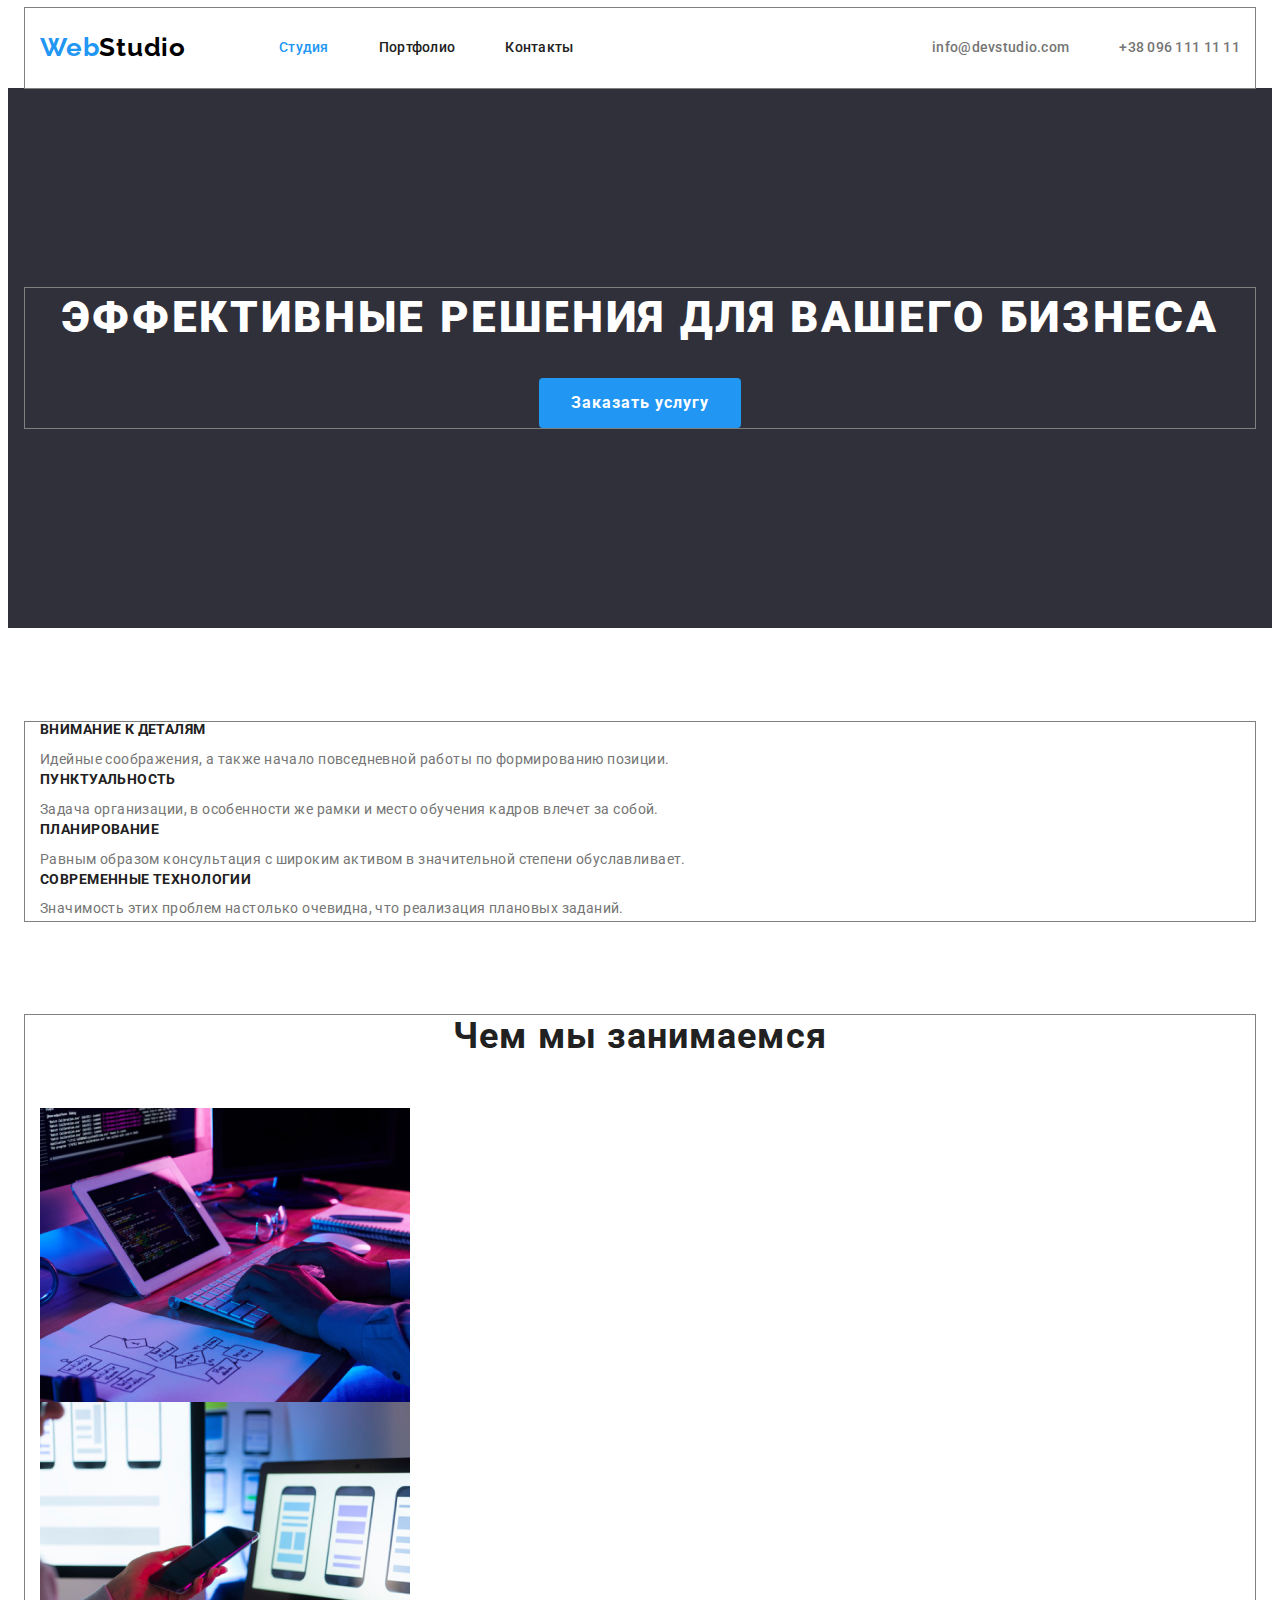
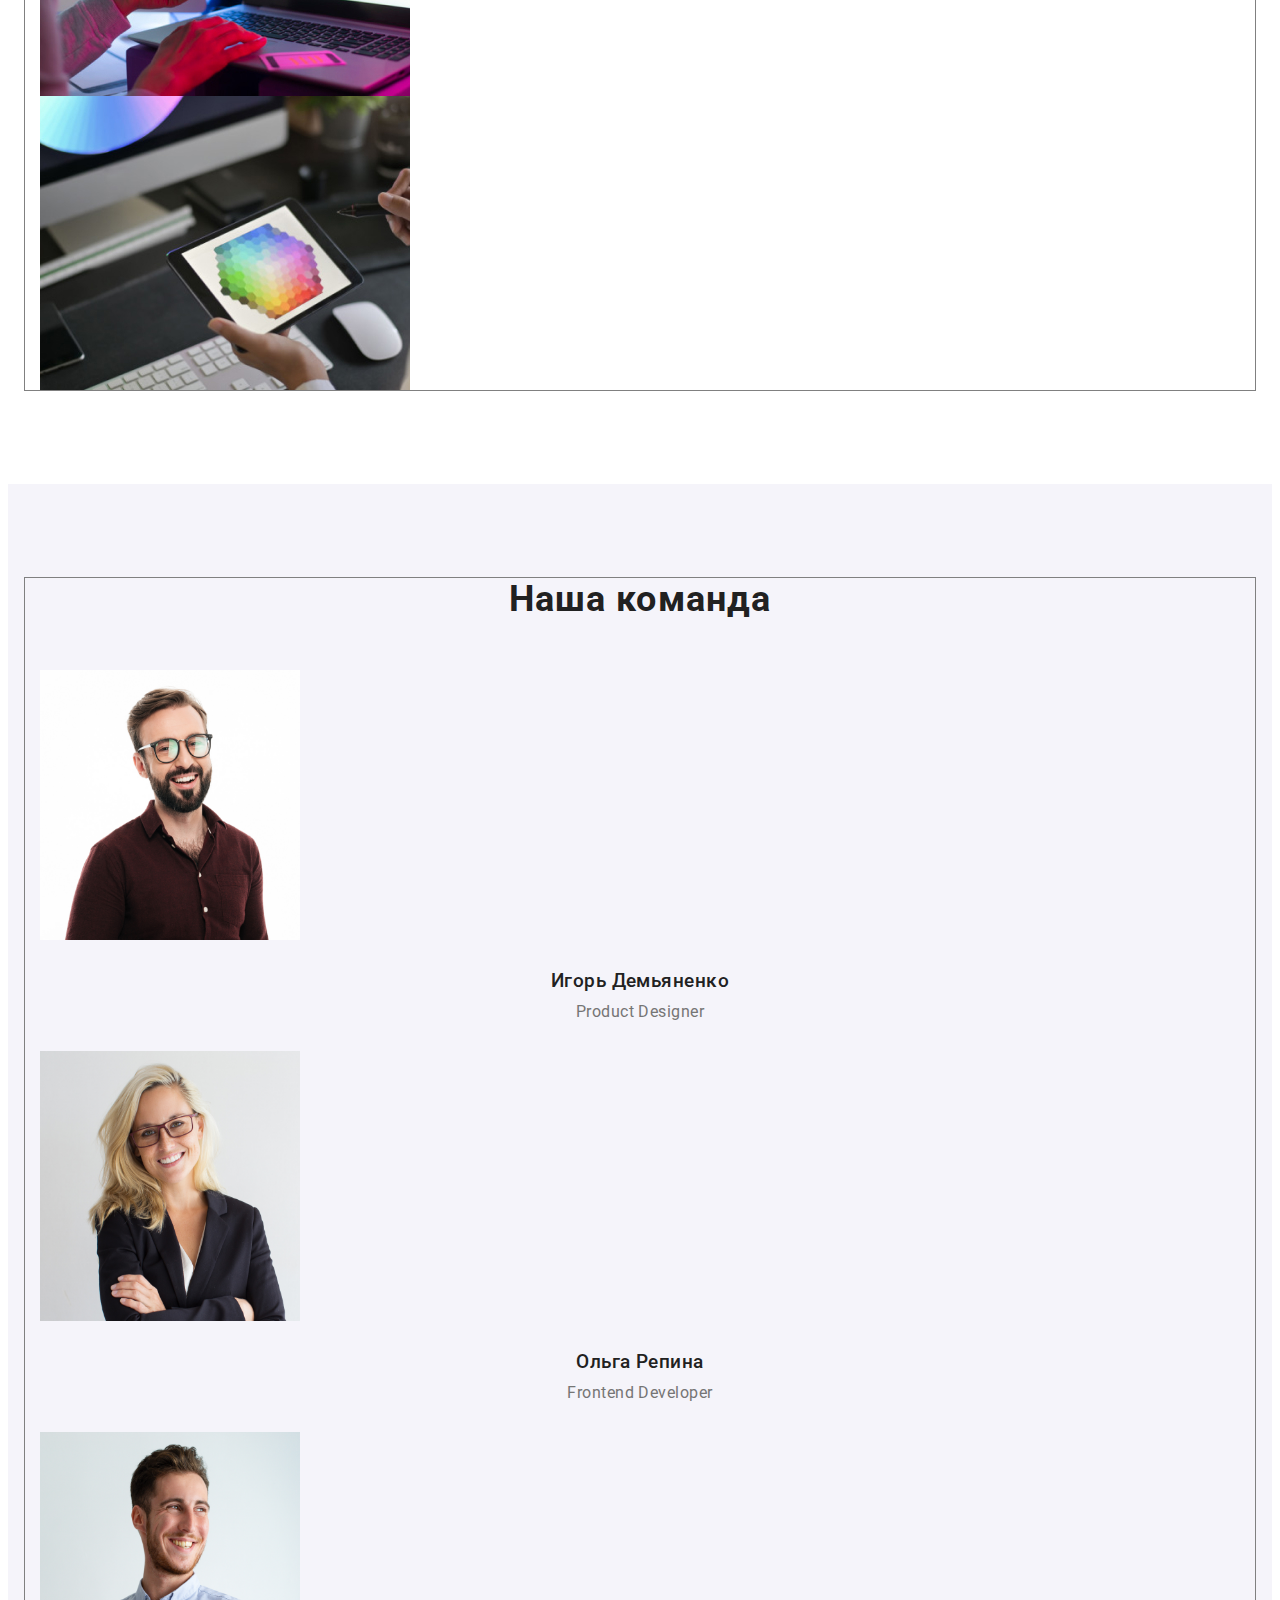
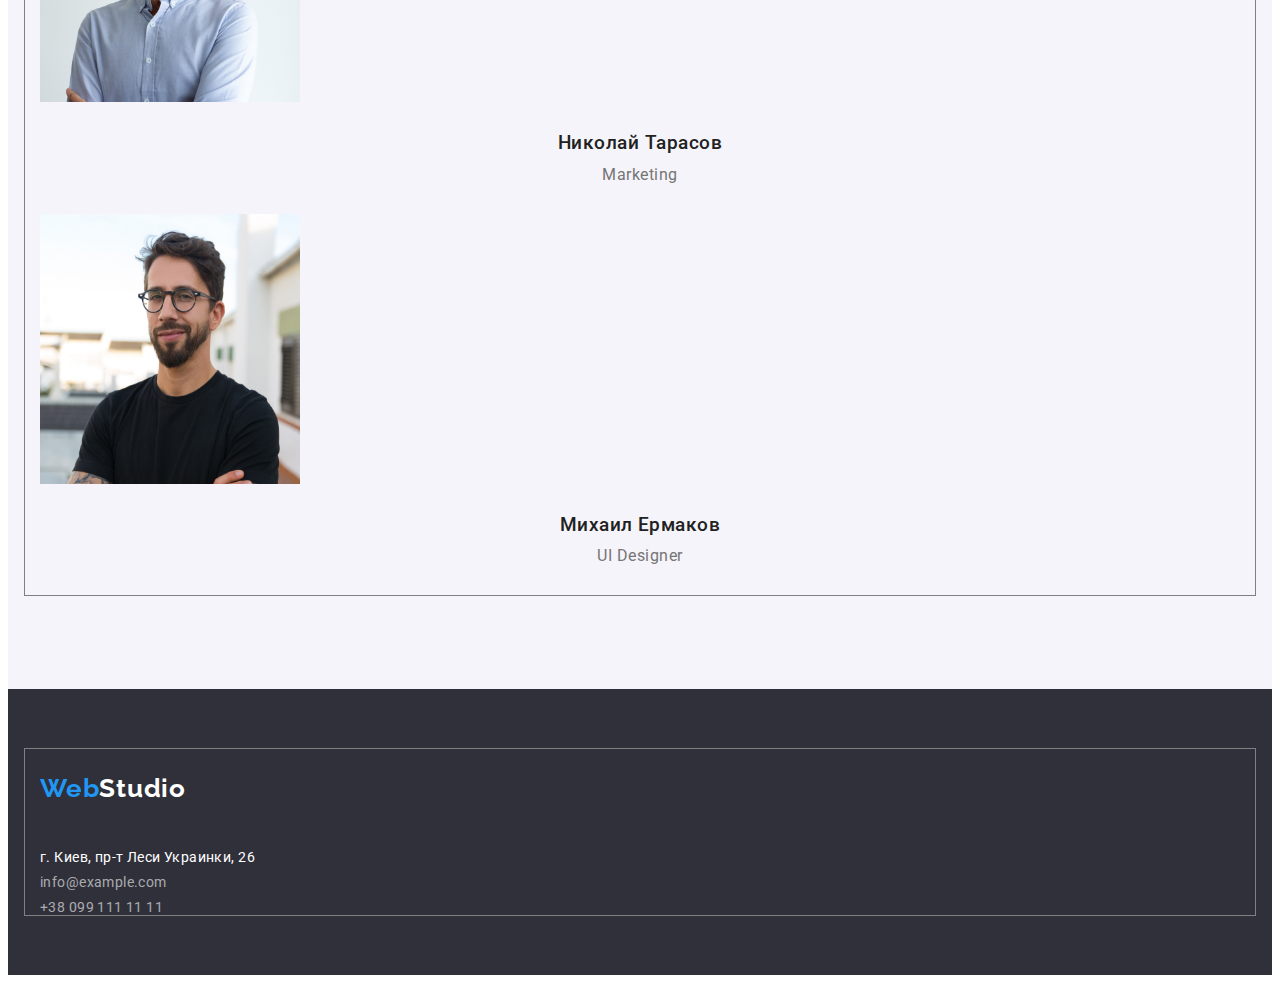
==== index.html @ 3a3619bd "Margins+paddings added" ====
<!DOCTYPE html>
<html lang="ru">
  <head>
    <meta charset="UTF-8" />
    <meta http-equiv="X-UA-Compatible" content="IE=edge" />
    <meta name="viewport" content="width=device-width, initial-scale=1.0" />
    <title>WebStudio</title>
    <link rel="preconnect" href="https://fonts.googleapis.com" />
    <link rel="preconnect" href="https://fonts.gstatic.com" crossorigin />
    <link
      href="https://fonts.googleapis.com/css2?family=Raleway:wght@700&family=Roboto:wght@400;500;700;900&display=swap"
      rel="stylesheet"
    />
    <link
      rel="stylesheet"
      href="https://cdnjs.cloudflare.com/ajax/libs/modern-normalize/1.1.0/modern-normalize.min.css"
      integrity="sha512-wpPYUAdjBVSE4KJnH1VR1HeZfpl1ub8YT/NKx4PuQ5NmX2tKuGu6U/JRp5y+Y8XG2tV+wKQpNHVUX03MfMFn9Q=="
      crossorigin="anonymous"
      referrerpolicy="no-referrer"
    />
    <link rel="stylesheet" href="./css/styles.css" />
  </head>

  <body>
    <!-- Header -->
    <header class="header">
      <div class="container main-nav">
        <a href="./index.html" lang="en" class="logo link"><span class="accent">Web</span>Studio</a>
        <nav class="site-nav">
          <ul class="nav-list list">
            <li class="nav-item">
              <a href="./index.html" class="nav-link link current">Студия</a>
            </li>
            <li class="nav-item"><a href="./portfolio.html" class="nav-link link">Портфолио</a></li>
            <li class="nav-item"><a href="" class="nav-link link">Контакты</a></li>
          </ul>
        </nav>

        <ul class="contacts-list list">
          <li class="nav-item">
            <a href="mailto:info@devstudio.com" class="contacts-link link">info@devstudio.com</a>
          </li>
          <li><a href="tel:+380991111111" class="contacts-link link">+38 096 111 11 11</a></li>
        </ul>
      </div>
    </header>

    <!-- Main section of the page -->
    <main>
      <!-- Hero part -->
      <section class="hero">
        <div class="container">
          <h1 class="hero-title">Эффективные решения для вашего бизнеса</h1>
          <button type="button" class="button btn-primary">Заказать услугу</button>
        </div>
      </section>

      <!-- Section of advantages -->
      <section class="advantages">
        <div class="container">
          <h2 class="container-title visually-hidden">Наши особенности</h2>
          <ul class="advantages-list list">
            <li class="advantages-items">
              <h3 class="advantages-title">Внимание к деталям</h3>
              <p class="advantages-text">
                Идейные соображения, а также начало повседневной работы по формированию позиции.
              </p>
            </li>

            <li class="advantages-items">
              <h3 class="advantages-title">Пунктуальность</h3>
              <p class="advantages-text">
                Задача организации, в особенности же рамки и место обучения кадров влечет за собой.
              </p>
            </li>

            <li class="advantages-items">
              <h3 class="advantages-title">Планирование</h3>
              <p class="advantages-text">
                Равным образом консультация с широким активом в значительной степени обуславливает.
              </p>
            </li>

            <li class="advantages-items">
              <h3 class="advantages-title">Современные технологии</h3>
              <p class="advantages-text">
                Значимость этих проблем настолько очевидна, что реализация плановых заданий.
              </p>
            </li>
          </ul>
        </div>
      </section>

      <!-- Section of work examples -->
      <section class="about">
        <div class="container">
          <h2 class="about-title title">Чем мы занимаемся</h2>
          <ul class="about-list list">
            <li class="about-item">
              <img
                src="./images/computer-working.jpg"
                alt="Разработка алгоритма"
                width="370"
                height="294"
              />
            </li>

            <li class="about-item">
              <img
                src="./images/laptop-working.jpg"
                alt="Разработка приложения"
                width="370"
                height="294"
              />
            </li>

            <li class="about-item">
              <img
                src="./images/tablet-working.jpg"
                alt="Подбор палитры цветов"
                width="370"
                height="294"
              />
            </li>
          </ul>
        </div>
      </section>

      <!-- Section of team members presentation -->
      <section class="team">
        <div class="container">
          <h2 class="team-title title">Наша команда</h2>
          <ul class="team-list list">
            <li class="team-item">
              <img src="./images/demianenko.jpg" alt="Product Designer" width="260" height="270" />
              <div class="team-wrapper">
                <h3 class="team-item-title">Игорь Демьяненко</h3>
                <p lang="en" class="team-text">Product Designer</p>
              </div>
            </li>

            <li class="team-item">
              <img src="./images/repina.jpg" alt="Frontend Developer" width="260" height="270" />
              <div class="team-wrapper">
                <h3 class="team-item-title">Ольга Репина</h3>
                <p lang="en" class="team-text">Frontend Developer</p>
              </div>
            </li>

            <li class="team-item">
              <img src="./images/tarasov.jpg" alt="Marketing" width="260" height="270" />
              <div class="team-wrapper">
                <h3 class="team-item-title">Николай Тарасов</h3>
                <p lang="en" class="team-text">Marketing</p>
              </div>
            </li>

            <li class="team-item">
              <img src="./images/yermakov.jpg" alt="UI Designer" width="260" height="270" />
              <div class="team-wrapper">
                <h3 class="team-item-title">Михаил Ермаков</h3>
                <p lang="en" class="team-text">UI Designer</p>
              </div>
            </li>
          </ul>
        </div>
      </section>
    </main>

    <!-- Footer -->
    <footer class="footer">
      <div class="container">
        <a href="./index.html" lang="en" class="logo link"><span class="accent">Web</span>Studio</a>
        <address class="adress">
          <ul class="adress-list list">
            <li class="adress-item">
              <a
                href="https://goo.gl/maps/kHpRwScm4gV7EPfF7"
                target="_blank"
                rel="noopener noreferer nofollow"
                class="adress-link link"
                >г. Киев, пр-т Леси Украинки, 26</a
              >
            </li>
            <li class="adress-item">
              <a href="mailto:info@example.com" class="adress-link link adress">info@example.com</a>
            </li>
            <li class="adress-item">
              <a href="tel:+380991111111" class="adress-link link adress">+38 099 111 11 11</a>
            </li>
          </ul>
        </address>
      </div>
    </footer>
  </body>
</html>
---- css/styles.css ----
/* Set of colors */
:root {
  --accent-color: #2196f3;

  --first-title-color: #ffffff;
  --second-title-color: #212121;
  --third-title-color: #000000;

  --first-text-color: #757575;
  --second-text-color: #ffffff;
  --third-text-color: rgba(255, 255, 255, 0.6);

  --first-bg-color: #ffffff;
  --second-bg-color: #e5e5e5;
  --third-bg-color: #f5f4fa;
  --fourth-bg-color: #2f303a;

  --first-btn-color: #2196f3;
  --second-btn-color: #188ce8;
  --third-btn-color: #f5f4fa;
}

h1,
h2,
h3,
h4,
h5,
h6,
p,
ul {
  margin-top: 0;
  margin-bottom: 0;
}

body {
  color: var(--first-text-color);
  background-color: var(--first-bg-color);
  font-family: 'Roboto', sans-serif;
}

/* Making the title hidden */
.visually-hidden {
  position: absolute;
  white-space: nowrap;
  width: 1px;
  height: 1px;
  overflow: hidden;
  border: 0;
  padding: 0;
  clip: rect(0 0 0 0);
  clip-path: inset(50%);
  margin: -1px;
}

/* Reset of list */
.list {
  padding-left: 0;
  padding-right: 0;

  list-style: none;
}

/* Reset of text underline */
.link {
  text-decoration: none;
}

/* Setting the accent colour */
.accent {
  color: var(--accent-color);
}

/* Setting the button properties */
.button {
  padding: 10px 32px;
  min-width: 200px;

  align-items: center;
  font-family: inherit;
  font-weight: 700;
  font-size: 16px;
  letter-spacing: 0.06em;
  line-height: 1.88;
  text-align: center;

  border-radius: 4px;
  border: transparent;
}

.title {
  color: var(--second-title-color);
  font-weight: 700;
  font-size: 36px;
  letter-spacing: 0.03em;
  line-height: 1.17;
  text-align: center;
}

.container {
  margin-left: auto;
  margin-right: auto;
  width: 1200px;
  padding-left: 15px;
  padding-right: 15px;

  outline: 1px solid gray;
}

/* ---------------------Header----------------------- */

.main-nav {
  display: flex;
  align-items: center;
}

.logo {
  display: block;
  padding-top: 24px;
  padding-bottom: 25px;
  margin-right: 93px;

  font-family: 'Raleway';
  font-weight: 700;
  font-size: 26px;
  line-height: 1.19;
  letter-spacing: 0.03em;
  color: var(--third-title-color);
}

.site-nav {
  display: flex;

  font-weight: 500;
  font-size: 14px;
  line-height: 1.14;
  letter-spacing: 0.02em;
}

.nav-list {
  display: flex;

  color: var(--second-title-color);
}

.nav-item:not(:last-child) {
  margin-right: 50px;
}

.nav-link {
  display: block;
  padding-top: 32px;
  padding-bottom: 32px;

  color: inherit;
}

.nav-link:hover,
.nav-link:focus {
  color: var(--accent-color);
}

.nav-link.current {
  color: var(--accent-color);
}

/* -----Contacts----- */
.contacts-list {
  display: flex;
  margin-left: auto;

  font-weight: 500;
  font-size: 14px;
  line-height: 1.14;
  letter-spacing: 0.02em;
}

.contacts-link {
  display: block;
  padding-top: 32px;
  padding-bottom: 32px;

  color: inherit;
}

.contacts-link:hover,
.contacts-link:focus {
  color: var(--accent-color);
}

/* ---------------------Main part of first page----------------------- */
/* -----Hero----- */
.hero {
  padding-top: 200px;
  padding-bottom: 200px;

  background-color: var(--fourth-bg-color);
  text-align: center;
}

.hero-title {
  margin-bottom: 30px;

  font-weight: 900;
  font-size: 44px;
  line-height: 1.36;
  letter-spacing: 0.06em;
  text-transform: uppercase;
  color: var(--first-title-color);
}

/* Button */
.button.btn-primary {
  color: var(--second-text-color);
  background-color: var(--first-btn-color);
}

.button.btn-primary:hover,
.button.btn-primary:focus {
  background-color: var(--second-btn-color);
}

/* -----Advantages----- */
.advantages {
  padding-top: 94px;
  padding-bottom: 94px;
}

.advantages-title {
  margin-bottom: 10px;

  font-weight: 700;
  font-size: 14px;
  line-height: 1.14;
  letter-spacing: 0.03em;
  text-transform: uppercase;
  color: var(--second-title-color);
}

.advantages-text {
  font-size: 14px;
  line-height: 1.71;
  letter-spacing: 0.03em;
}

/* -----About----- */
.about {
  padding-bottom: 94px;
}

.about-title {
  margin-bottom: 50px;
}

.about-item img {
  display: block;
}

/* -----Team----- */
.team {
  padding-top: 94px;
  padding-bottom: 94px;

  background-color: var(--third-bg-color);
  text-align: center;
}

.team-title {
  margin-bottom: 50px;
}

.team-item {
  font-size: 16px;
  line-height: 1.19;
  letter-spacing: 0.03em;
  background-color: var(--third-bg-color);
}

.team-item-title {
  margin-bottom: 10px;

  font-weight: 500;
  color: var(--second-title-color);
}

.team-item img {
  display: block;
}

.team-wrapper {
  padding-top: 30px;
  padding-bottom: 30px;
}

/* ---------------------Footer----------------------- */
.footer {
  padding-top: 60px;
  padding-bottom: 60px;

  background-color: var(--fourth-bg-color);
}

.footer .logo {
  margin-bottom: 20px;
  display: inline-block;

  color: var(--first-title-color);
}

.adress-item {
  font-size: 14px;
  line-height: 1.71x;
  letter-spacing: 0.03em;
  color: var(--first-title-color);
}

.adress-item:not(:last-child) {
  margin-bottom: 9px;
}

.adress-link {
  color: inherit;
  font-style: normal;
}

.adress {
  color: var(--third-text-color);
}

.adress-link:hover,
.adress-link:focus {
  color: var(--accent-color);
}

/* ---------------------Main part of portfolio page----------------------- */
/* -----Buttons line----- */
.works {
  padding-top: 94px;
  padding-bottom: 94px;
}

.works-button {
  border-radius: 4px;
  border: transparent;

  font-weight: 500;
  font-size: 16px;
  line-height: 1.62;
  text-align: center;
  letter-spacing: 0.03em;
}

.works-button.btn-primary {
  font-family: inherit;
  color: var(--second-title-color);
  background-color: var(--third-btn-color);
}

.works-button.btn-primary:hover,
.works-button.btn-primary:focus {
  color: var(--first-title-color);
  background-color: var(--first-btn-color);
}

/* works examples sheet */
.examples-title {
  margin-bottom: 4px;
}

.examples-item img {
  display: block;
  margin-bottom: 10px;
}

.work-list-wrap {
  margin-bottom: 34px;
}

.examples-item-wrap {
  padding: 0 24px 20px 24px;
}

/* -----Works examples----- */
.works-button.active {
  color: var(--first-title-color);
  background-color: var(--first-btn-color);
}

.examples-title {
  font-weight: 700;
  font-size: 18px;
  line-height: 2;
  letter-spacing: 0.06em;
  color: var(--second-title-color);
}

.examples-text {
  font-size: 16px;
  line-height: 1.88;
  letter-spacing: 0.03em;
  color: var(--first-text-color);
}
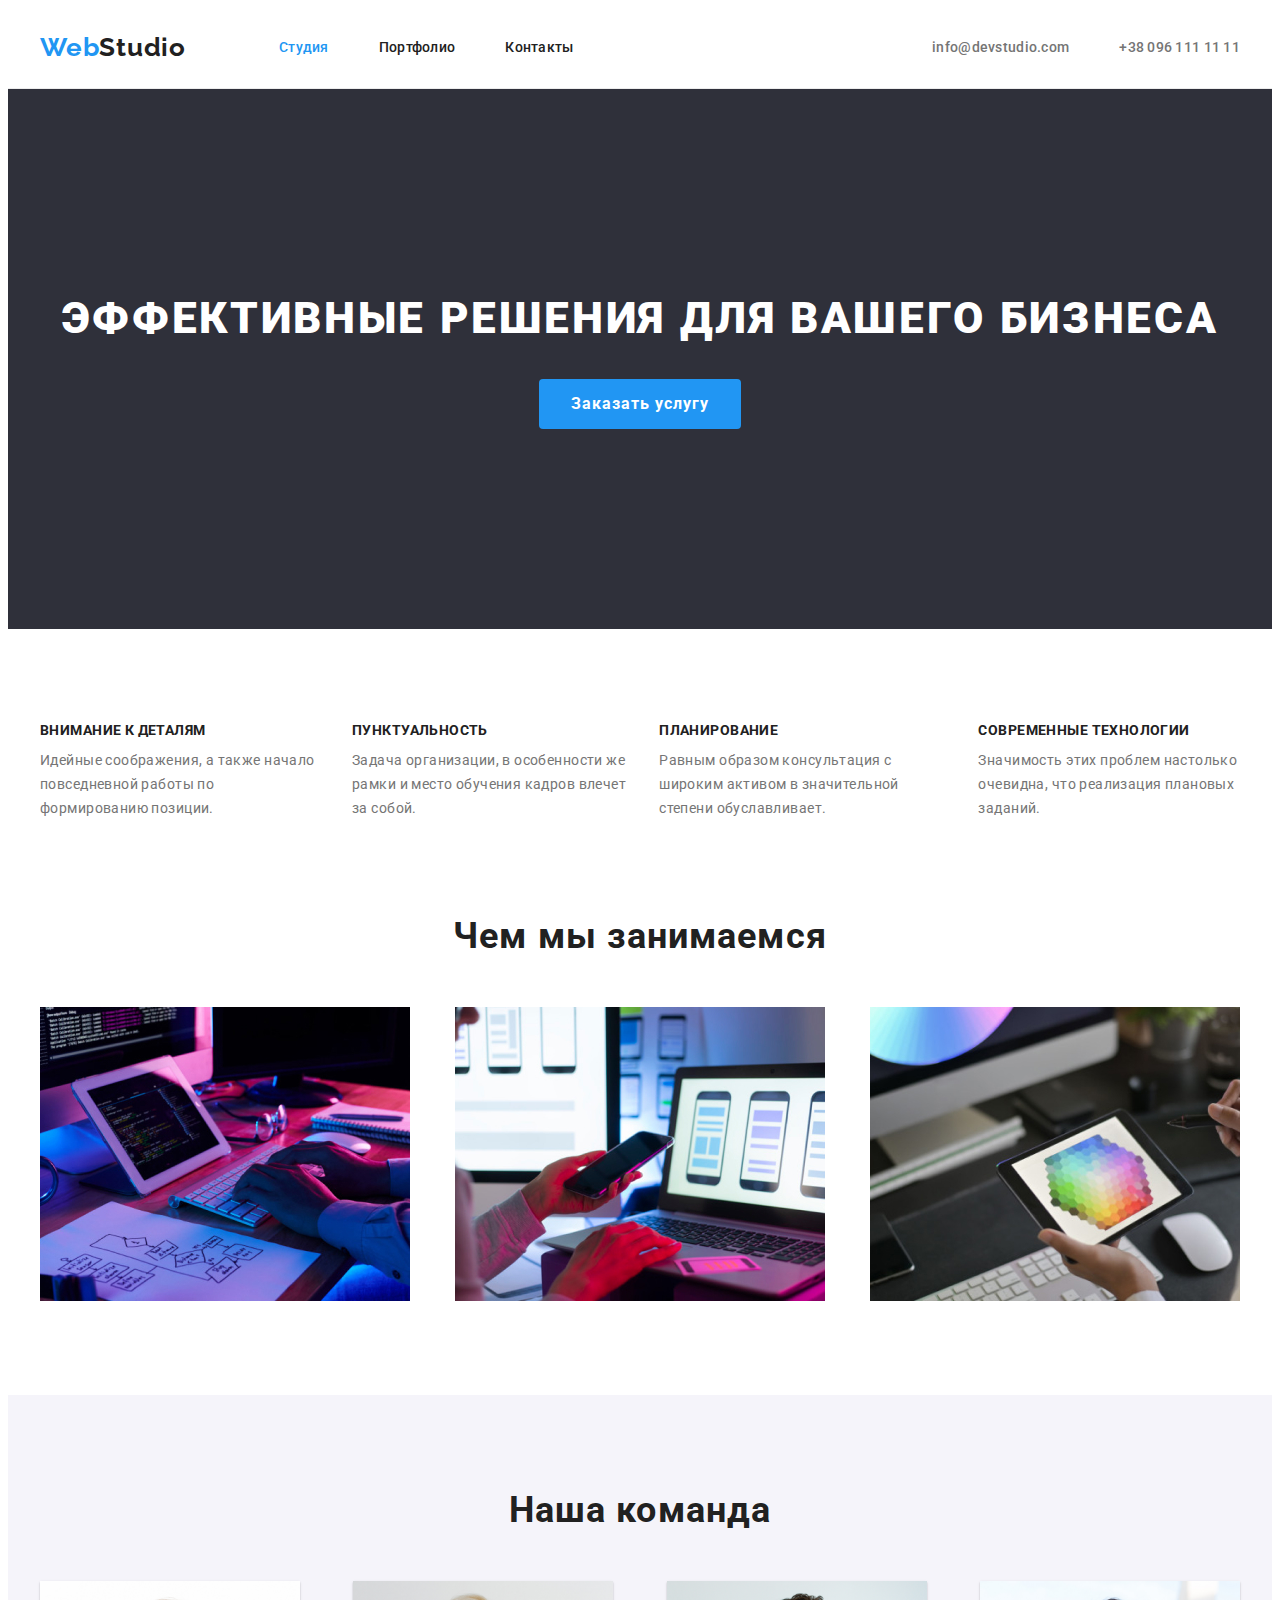
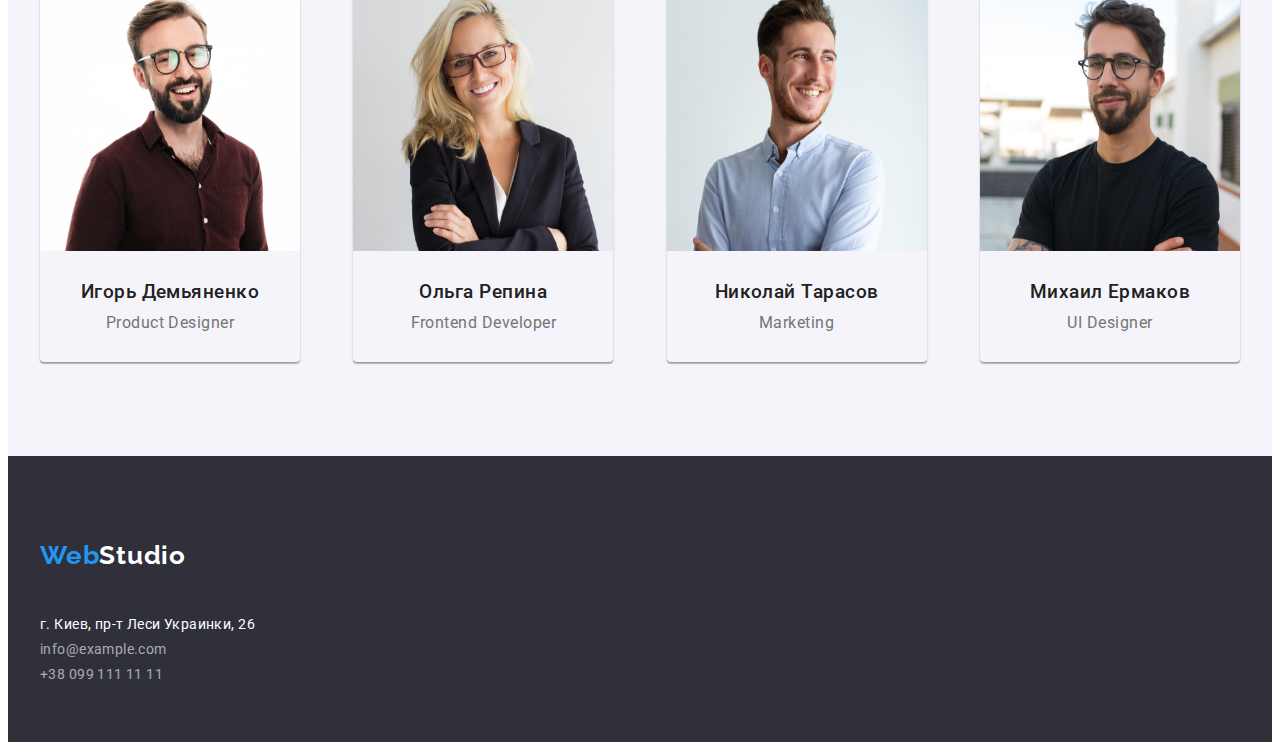
==== commit 7a8df5c1: "Flexx added" ====
--- a/index.html
+++ b/index.html
@@ -23,7 +23,7 @@
 
   <body>
     <!-- Header -->
-    <header class="header">
+    <header class="site-header">
       <div class="container main-nav">
         <a href="./index.html" lang="en" class="logo link"><span class="accent">Web</span>Studio</a>
         <nav class="site-nav">
@@ -37,10 +37,12 @@
         </nav>
 
         <ul class="contacts-list list">
-          <li class="nav-item">
+          <li class="contacts-item">
             <a href="mailto:info@devstudio.com" class="contacts-link link">info@devstudio.com</a>
           </li>
-          <li><a href="tel:+380991111111" class="contacts-link link">+38 096 111 11 11</a></li>
+          <li class="contacts-item">
+            <a href="tel:+380991111111" class="contacts-link link">+38 096 111 11 11</a>
+          </li>
         </ul>
       </div>
     </header>
@@ -58,7 +60,7 @@
       <!-- Section of advantages -->
       <section class="advantages">
         <div class="container">
-          <h2 class="container-title visually-hidden">Наши особенности</h2>
+          <h2 class="advantages-title visually-hidden">Наши особенности</h2>
           <ul class="advantages-list list">
             <li class="advantages-items">
               <h3 class="advantages-title">Внимание к деталям</h3>
--- a/css/styles.css
+++ b/css/styles.css
@@ -1,6 +1,9 @@
 /* Set of colors */
 :root {
   --accent-color: #2196f3;
+
+  --header-border-color: #ececec;
+  --cards-border-color: #eeeeee;
 
   --first-title-color: #ffffff;
   --second-title-color: #212121;
@@ -102,11 +105,12 @@
   width: 1200px;
   padding-left: 15px;
   padding-right: 15px;
-
-  outline: 1px solid gray;
 }
 
 /* ---------------------Header----------------------- */
+.site-header {
+  border-bottom: 1px solid var(--header-border-color);
+}
 
 .main-nav {
   display: flex;
@@ -124,7 +128,7 @@
   font-size: 26px;
   line-height: 1.19;
   letter-spacing: 0.03em;
-  color: var(--third-title-color);
+  color: var(--second-title-color);
 }
 
 .site-nav {
@@ -172,6 +176,10 @@
   font-size: 14px;
   line-height: 1.14;
   letter-spacing: 0.02em;
+}
+
+.contacts-item:not(:last-child) {
+  margin-right: 50px;
 }
 
 .contacts-link {
@@ -236,6 +244,15 @@
   color: var(--second-title-color);
 }
 
+.advantages-list {
+  display: flex;
+}
+
+.advantages-items:not(:last-child) {
+  margin-right: 30px;
+  min-width: 75px;
+}
+
 .advantages-text {
   font-size: 14px;
   line-height: 1.71;
@@ -249,6 +266,11 @@
 
 .about-title {
   margin-bottom: 50px;
+}
+
+.about-list {
+  display: flex;
+  justify-content: space-between;
 }
 
 .about-item img {
@@ -268,11 +290,20 @@
   margin-bottom: 50px;
 }
 
+.team-list {
+  display: flex;
+  justify-content: space-between;
+}
+
 .team-item {
   font-size: 16px;
   line-height: 1.19;
   letter-spacing: 0.03em;
   background-color: var(--third-bg-color);
+
+  box-shadow: 0px 1px 3px rgba(0, 0, 0, 0.12), 0px 1px 1px rgba(0, 0, 0, 0.14),
+    0px 2px 1px rgba(0, 0, 0, 0.2);
+  border-radius: 0px 0px 4px 4px;
 }
 
 .team-item-title {
@@ -338,9 +369,23 @@
   padding-bottom: 94px;
 }
 
+.work-list-wrap {
+  margin-bottom: 34px;
+}
+
+.works-list {
+  display: flex;
+  justify-content: center;
+}
+
+.works-item:not(:last-child) {
+  margin-right: 8px;
+}
+
 .works-button {
   border-radius: 4px;
   border: transparent;
+  padding: 6px 22px;
 
   font-weight: 500;
   font-size: 16px;
@@ -361,31 +406,15 @@
   background-color: var(--first-btn-color);
 }
 
+.works-button.active {
+  color: var(--first-title-color);
+  background-color: var(--first-btn-color);
+}
+
 /* works examples sheet */
 .examples-title {
   margin-bottom: 4px;
-}
-
-.examples-item img {
-  display: block;
-  margin-bottom: 10px;
-}
-
-.work-list-wrap {
-  margin-bottom: 34px;
-}
-
-.examples-item-wrap {
-  padding: 0 24px 20px 24px;
-}
-
-/* -----Works examples----- */
-.works-button.active {
-  color: var(--first-title-color);
-  background-color: var(--first-btn-color);
-}
-
-.examples-title {
+
   font-weight: 700;
   font-size: 18px;
   line-height: 2;
@@ -393,6 +422,34 @@
   color: var(--second-title-color);
 }
 
+.examples-list {
+  display: flex;
+  flex-wrap: wrap;
+}
+
+.examples-item-wrapper {
+  padding: 0 24px 20px 24px;
+}
+
+.examples-item {
+  width: calc((100% - 2 * 30px) / 3);
+
+  border: 1px solid var(--cards-border-color);
+}
+
+.examples-item:not(:nth-child(3n)) {
+  margin-right: 30px;
+}
+
+.examples-item:not(:nth-last-child(-n + 3)) {
+  margin-bottom: 30px;
+}
+
+.examples-item img {
+  display: block;
+  margin-bottom: 10px;
+}
+
 .examples-text {
   font-size: 16px;
   line-height: 1.88;
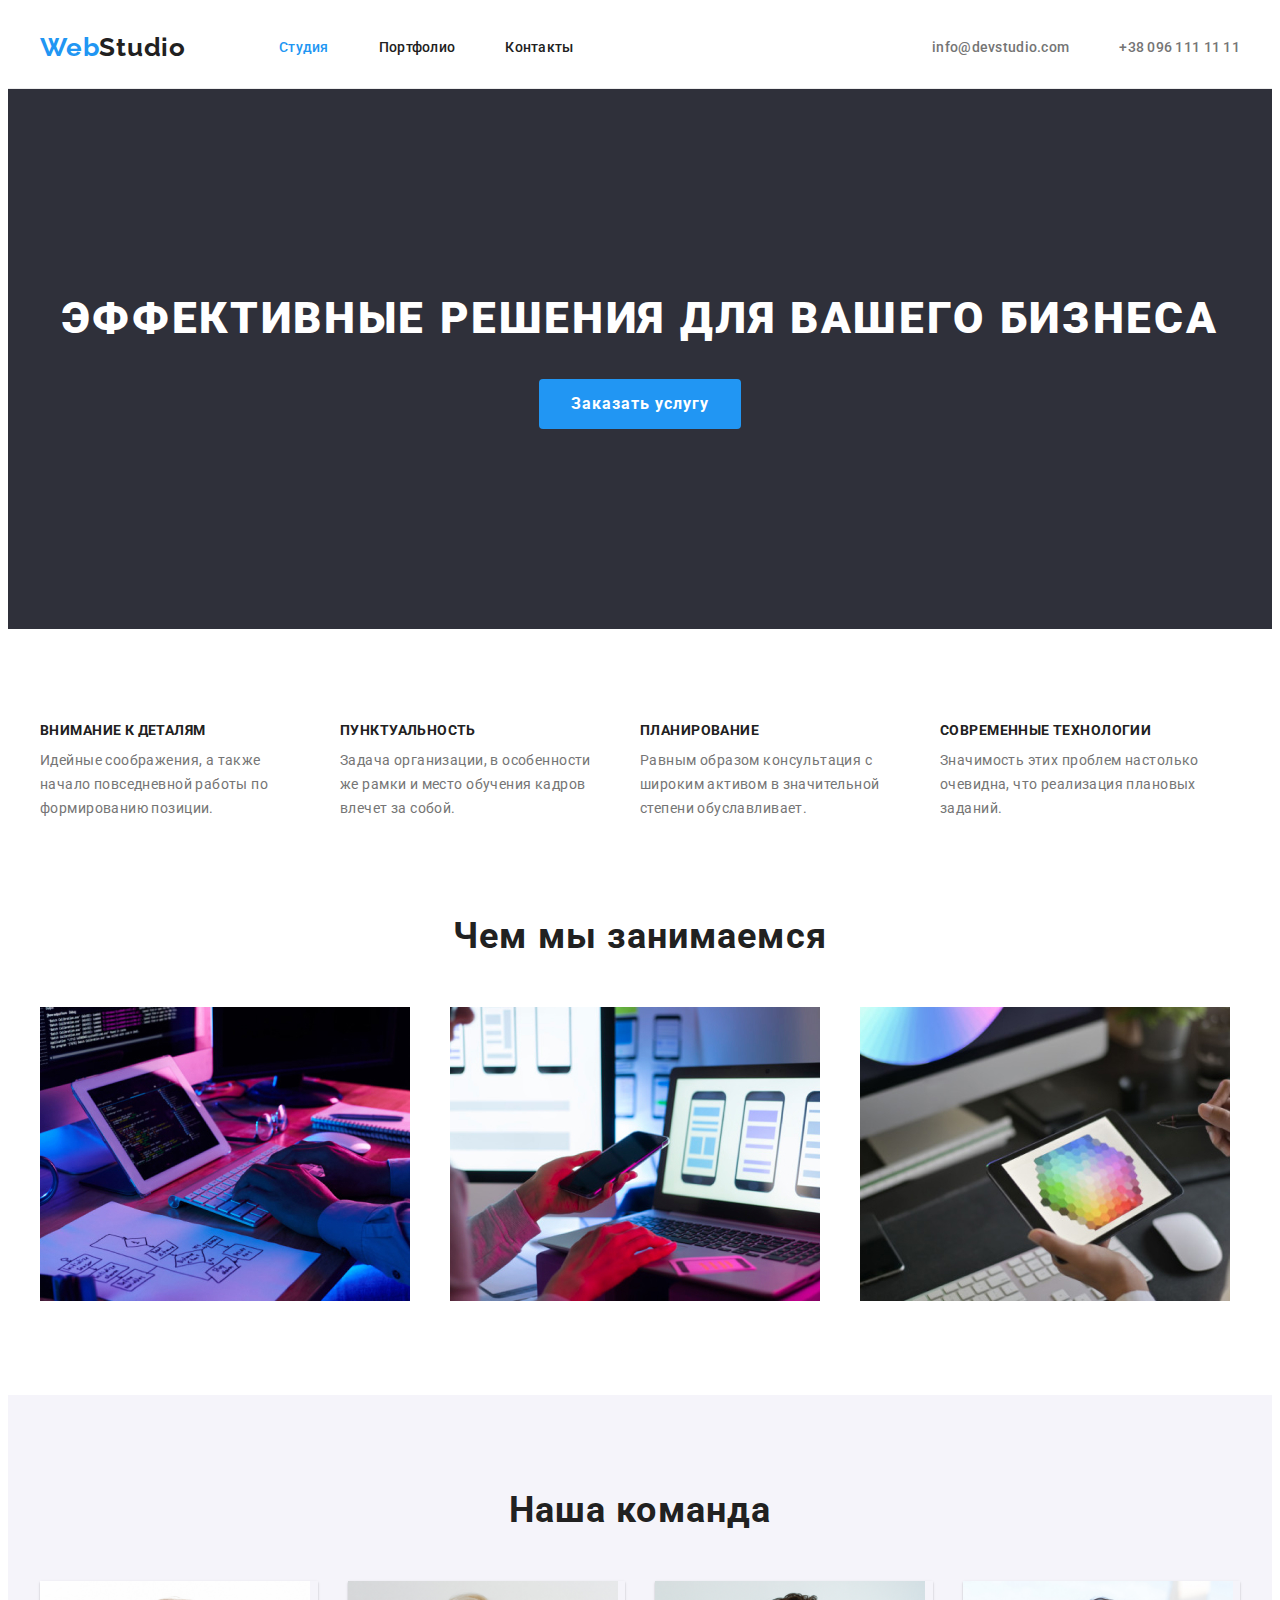
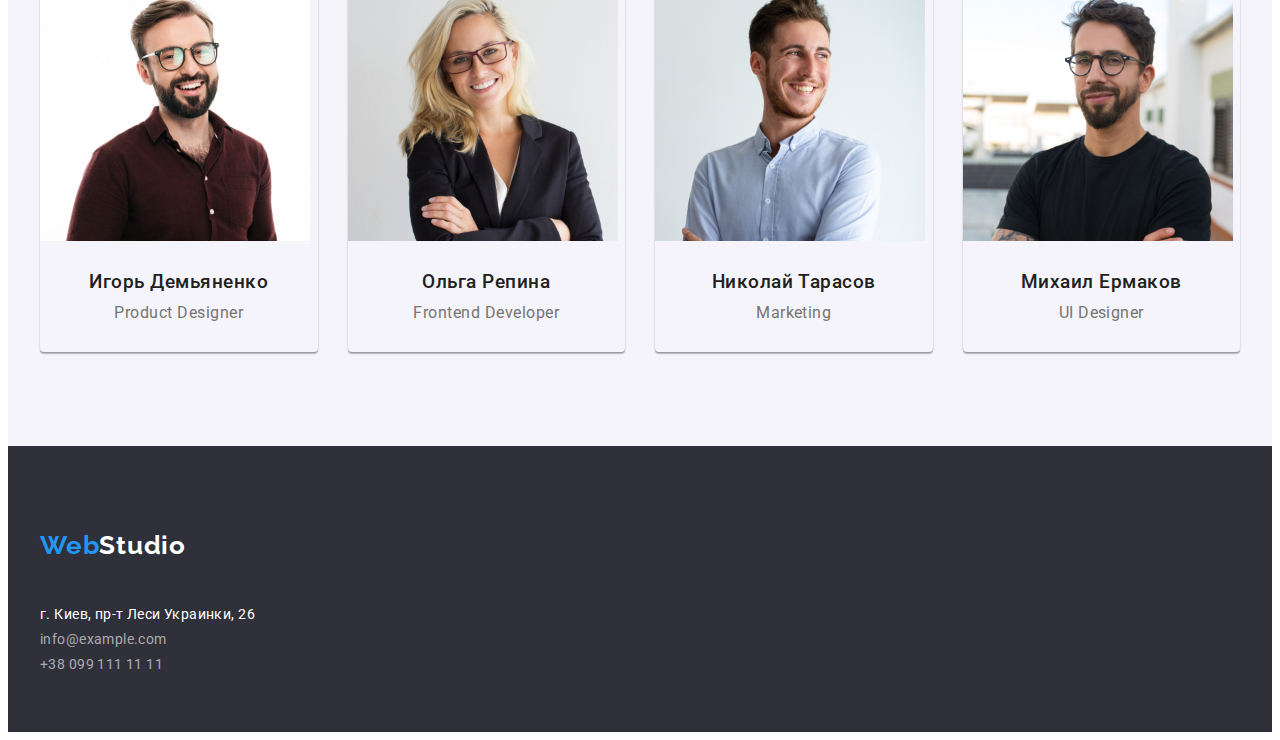
==== commit 9cf5adc9: "Small mistakes correction" ====
--- a/index.html
+++ b/index.html
@@ -134,7 +134,7 @@
           <h2 class="team-title title">Наша команда</h2>
           <ul class="team-list list">
             <li class="team-item">
-              <img src="./images/demianenko.jpg" alt="Product Designer" width="260" height="270" />
+              <img src="./images/demianenko.jpg" alt="Product Designer" width="270" height="260" />
               <div class="team-wrapper">
                 <h3 class="team-item-title">Игорь Демьяненко</h3>
                 <p lang="en" class="team-text">Product Designer</p>
@@ -142,7 +142,7 @@
             </li>
 
             <li class="team-item">
-              <img src="./images/repina.jpg" alt="Frontend Developer" width="260" height="270" />
+              <img src="./images/repina.jpg" alt="Frontend Developer" width="270" height="260" />
               <div class="team-wrapper">
                 <h3 class="team-item-title">Ольга Репина</h3>
                 <p lang="en" class="team-text">Frontend Developer</p>
@@ -150,7 +150,7 @@
             </li>
 
             <li class="team-item">
-              <img src="./images/tarasov.jpg" alt="Marketing" width="260" height="270" />
+              <img src="./images/tarasov.jpg" alt="Marketing" width="270" height="260" />
               <div class="team-wrapper">
                 <h3 class="team-item-title">Николай Тарасов</h3>
                 <p lang="en" class="team-text">Marketing</p>
@@ -158,7 +158,7 @@
             </li>
 
             <li class="team-item">
-              <img src="./images/yermakov.jpg" alt="UI Designer" width="260" height="270" />
+              <img src="./images/yermakov.jpg" alt="UI Designer" width="270" height="260" />
               <div class="team-wrapper">
                 <h3 class="team-item-title">Михаил Ермаков</h3>
                 <p lang="en" class="team-text">UI Designer</p>
--- a/css/styles.css
+++ b/css/styles.css
@@ -248,9 +248,12 @@
   display: flex;
 }
 
+.advantages-items {
+  max-width: 270px;
+}
+
 .advantages-items:not(:last-child) {
   margin-right: 30px;
-  min-width: 75px;
 }
 
 .advantages-text {
@@ -270,7 +273,14 @@
 
 .about-list {
   display: flex;
-  justify-content: space-between;
+}
+
+.about-item {
+  width: calc((100% - 2 * 30px) / 3);
+}
+
+.about-item:not(:last-child) {
+  margin-right: 30px;
 }
 
 .about-item img {
@@ -292,10 +302,11 @@
 
 .team-list {
   display: flex;
-  justify-content: space-between;
 }
 
 .team-item {
+  width: calc((100% - 3 * 30px) / 4);
+
   font-size: 16px;
   line-height: 1.19;
   letter-spacing: 0.03em;
@@ -304,6 +315,10 @@
   box-shadow: 0px 1px 3px rgba(0, 0, 0, 0.12), 0px 1px 1px rgba(0, 0, 0, 0.14),
     0px 2px 1px rgba(0, 0, 0, 0.2);
   border-radius: 0px 0px 4px 4px;
+}
+
+.team-item:not(:last-child) {
+  margin-right: 30px;
 }
 
 .team-item-title {
@@ -425,6 +440,7 @@
 .examples-list {
   display: flex;
   flex-wrap: wrap;
+  margin: -15px;
 }
 
 .examples-item-wrapper {
@@ -432,17 +448,13 @@
 }
 
 .examples-item {
-  width: calc((100% - 2 * 30px) / 3);
+  width: calc((100% - 90px) / 3);
 
   border: 1px solid var(--cards-border-color);
 }
 
-.examples-item:not(:nth-child(3n)) {
-  margin-right: 30px;
-}
-
-.examples-item:not(:nth-last-child(-n + 3)) {
-  margin-bottom: 30px;
+.examples-item {
+  margin: 15px;
 }
 
 .examples-item img {
